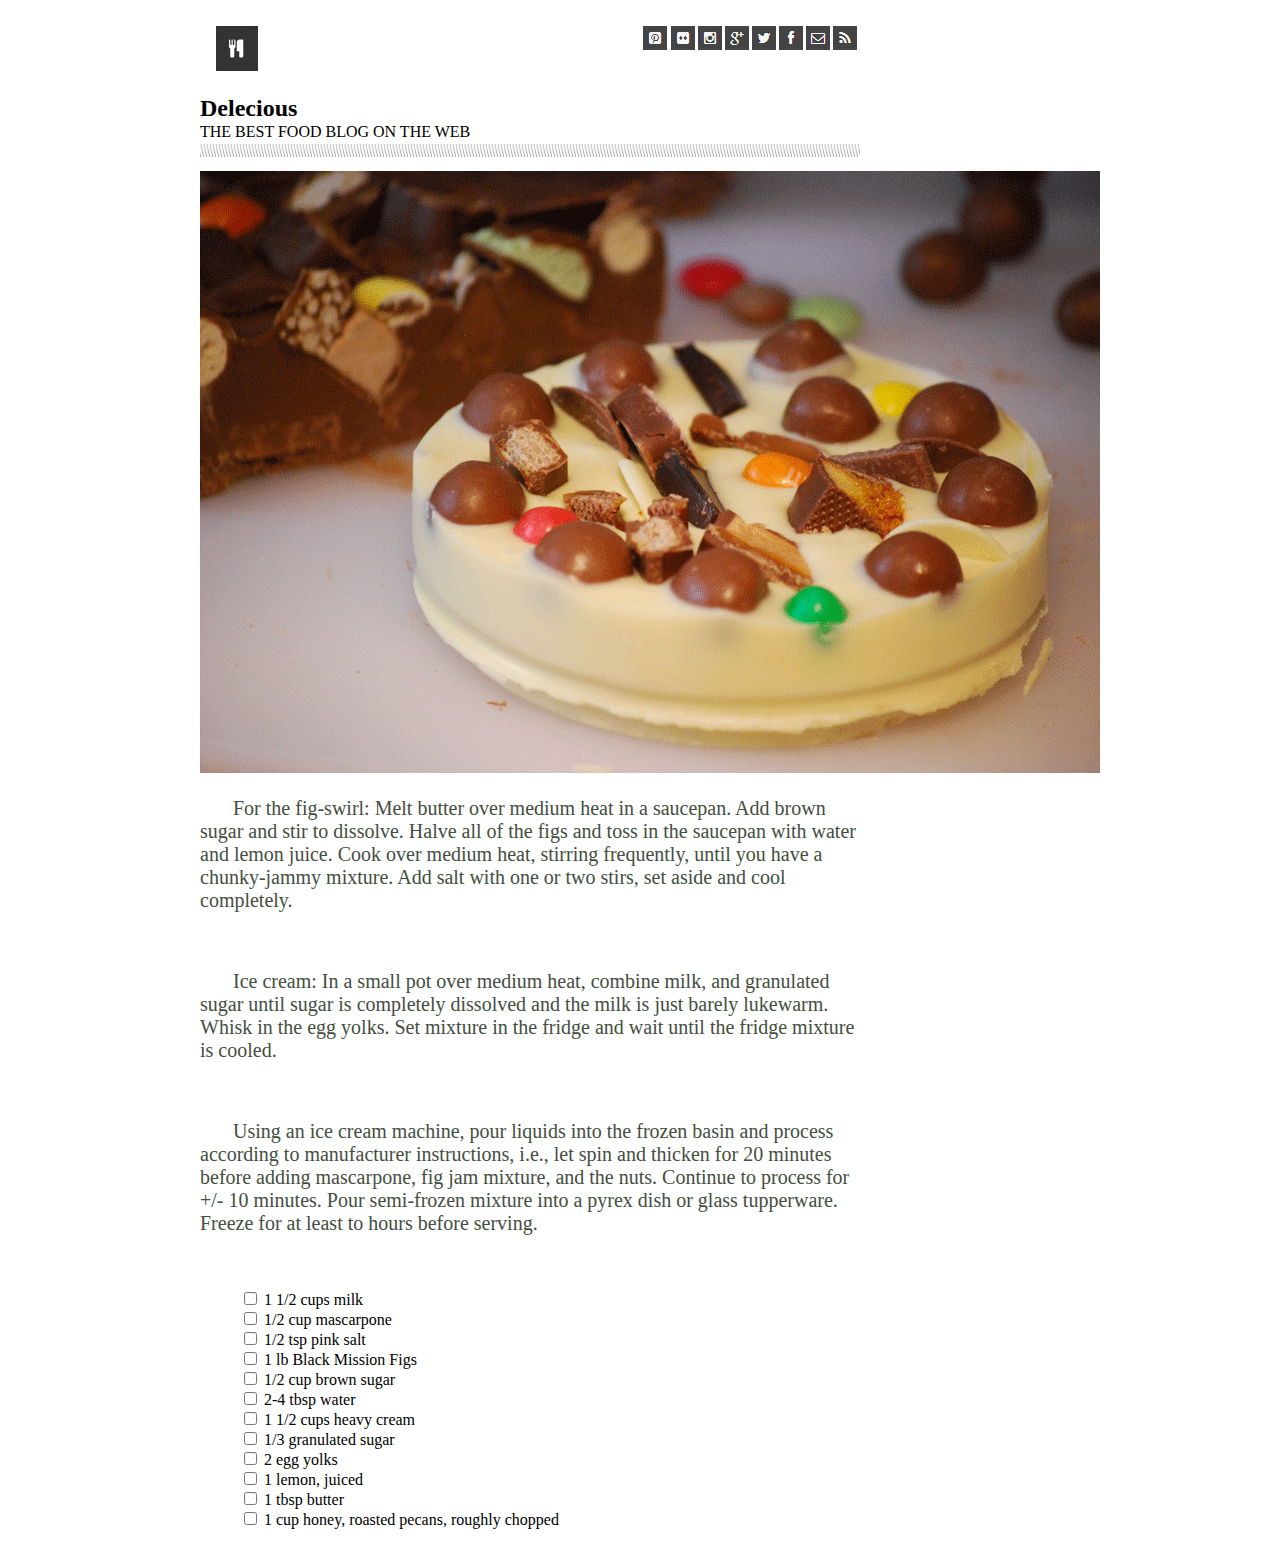
==== choco_edit.html @ 81b06801 "Worked with CSS to fix minor issues. Added new HTML file for testing." ====
<!DOCTYPE html>
<html lang="en">
    <head>
        <meta charset="UTF-8">
        <meta name = "viewport" content="width-divice-width, initial-scale = 1.0">

        <title>Chocolate Pizza</title>
		<link rel="stylesheet" href="css/reset.css">
        <link rel="stylesheet" href="./styles/style.css">
    </head>


    <body>
		<header>

		
		<span id="images">
		<ul>
			<li class="link-images"><img src="./images/rss-icon.png" alt="RSS" class="social">
			<li class="link-images"><img src="./images/mail-icon.png" alt="Mail" class="social">
		</ul>
		<ul class="social">
			<li class="link-images"><img src="./images/fb-icon.png" alt="Facebook"class="social">
			<li class="link-images"><img src="./images/twit-icon.png" alt="Twitter" class="social">
			<li class="link-images"><img src="./images/gp-icon.png" alt="Google+" class="social">
			<li class="link-images"><img src="./images/insta-icon.png" alt="Instagram" class="social">
			<li class="link-images"><img src="./images/flic-icon.png" alt="Flickr" class="social">
			<li class="link-images"><img src="./images/pint-icon.png" alt="Pintrest" class="social">
		</ul>
		</span>
		
		<div id="Delicious"><img src="./images/logo.png" alt="Delecious logo."><h2>Delecious</h2>
		<p>THE BEST FOOD BLOG ON THE WEB</p></div>

		
		</header>
	

	
		<main>
				<div id="border"></div>
			<img src="./images/choco-pizza.png" alt="Chocolate pizza preview.">
			<br>
			<p class="instructions">For the fig-swirl: Melt butter over medium heat in a saucepan. Add brown sugar and stir to dissolve. Halve all of the figs and toss in the saucepan with water and lemon juice. Cook over medium heat, stirring frequently, until you have a chunky-jammy mixture. Add salt with one or two stirs, set aside and cool completely.</p>
			<br>
			<p class="instructions">Ice cream: In a small pot over medium heat, combine milk, and granulated sugar until sugar is completely dissolved and the milk is just barely lukewarm. Whisk in the egg yolks. Set mixture in the fridge and wait until the fridge mixture is cooled.</p>
			<br>
			<p class="instructions">Using an ice cream machine, pour liquids into the frozen basin and process according to manufacturer instructions, i.e., let spin and thicken for 20 minutes before adding mascarpone, fig jam mixture, and the nuts. Continue to process for +/- 10 minutes. Pour semi-frozen mixture into a pyrex dish or glass tupperware. Freeze for at least to hours before serving.</p>
			<br>
			
			
			<ul id="list">
			    <li><input type="checkbox"> 1 1/2 cups milk</li>
                <li><input type="checkbox"> 1/2 cup mascarpone</li>
                <li><input type="checkbox"> 1/2 tsp pink salt</li>
                <li><input type="checkbox"> 1 lb Black Mission Figs</li>
                <li><input type="checkbox"> 1/2 cup brown sugar</li>
                <li><input type="checkbox"> 2-4 tbsp water</li>
                <li><input type="checkbox"> 1 1/2 cups heavy cream</li>
                <li><input type="checkbox"> 1/3 granulated sugar</li>
                <li><input type="checkbox"> 2 egg yolks</li>
                <li><input type="checkbox"> 1 lemon, juiced</li>
                <li><input type="checkbox"> 1 tbsp butter</li>
                <li><input type="checkbox"> 1 cup honey, roasted pecans, roughly chopped</li>
			</ul>
		</main>
		
    </body>
	
    </body>
</html>
---- styles/style.css ----
body{
    margin-top: 10px;
    margin-left: 200px;
    margin-right: 420px;
    margin-bottom: 10px;
}

.instructions{
    text-indent: 5%;
    font-family: "comic sans";
    font-size: 125%;
    color: #444e41;
}

.link-images{
	display: inline;
	float: right;
}

.social{
		padding-right: 3px;
}

footer {
    font-family: "comic sans";
    font-size: 125%;
    color: #444e41;
}

header{
	display: inline-block;
	
	background-image: url('../images/hr-img.png');
    background-repeat: repeat-x;
    background-size: 3px 13px;
	background-position: bottom;
	
	width: 100%;
}

h2{
	margin-bottom: -15px;
}

#border{
    height: 13px;
    width: auto;

	clear:left;


}

#Delicious{
	display: inline;
}

#list{
	background-image: url('./images/list-bg.png');
	font-family: "comic sans ms";
}

#images{
	padding-right: 16px;
}


ul{
		list-style-type: none;
}
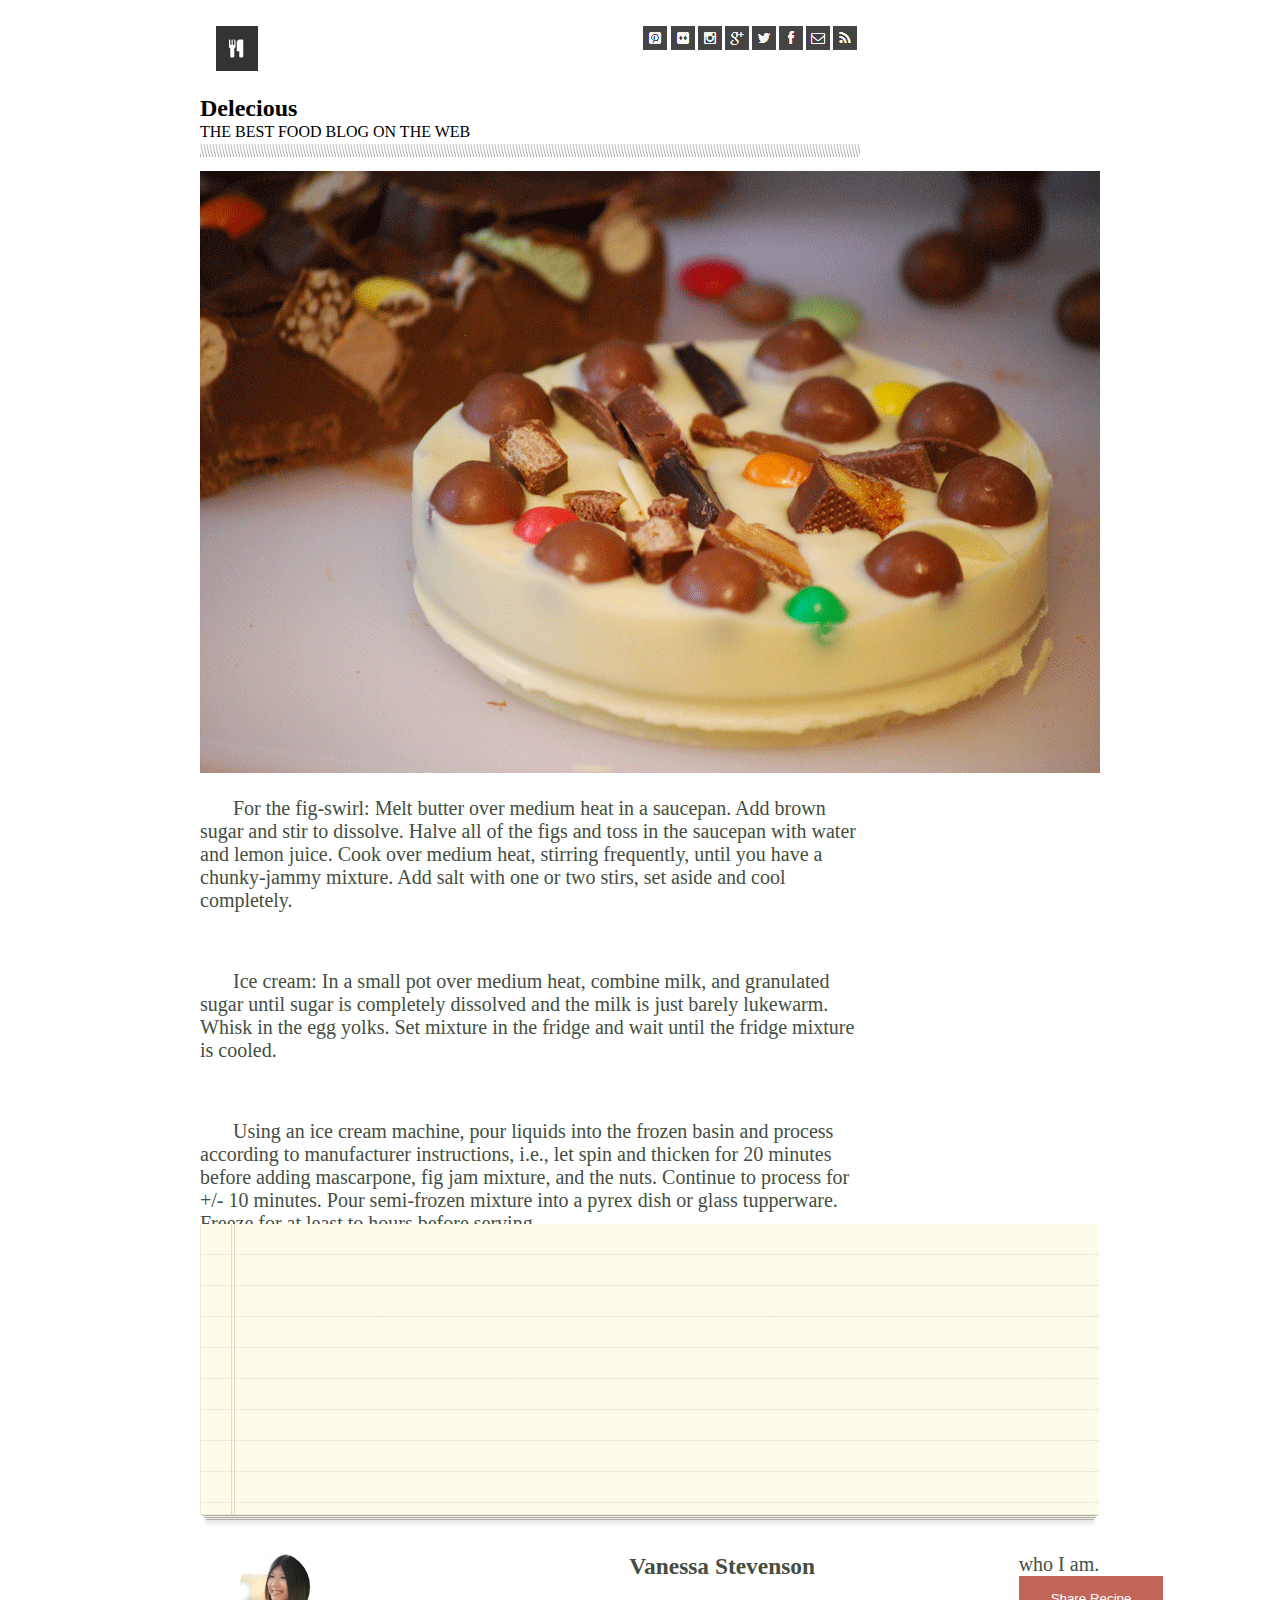
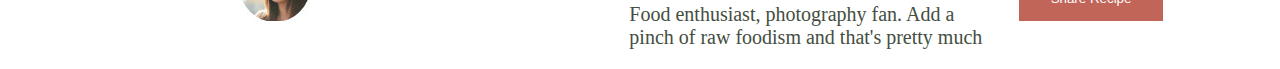
==== commit 1cee1037: "Added final touches to example file and tweaking final details. Will copy to main file ASAP. (02/05/" ====
--- a/choco_edit.html
+++ b/choco_edit.html
@@ -63,7 +63,19 @@
                 <li><input type="checkbox"> 1 tbsp butter</li>
                 <li><input type="checkbox"> 1 cup honey, roasted pecans, roughly chopped</li>
 			</ul>
+			
+			<img src="./images/list-bg.png" alt="Notecard" id="ListBG">
 		</main>
+		
+		
+		<footer>
+				
+			<ul id="profile">
+			<li><img src="images/van-pic.png" alt="Vanessa Stevenson Profile"></li>
+				<li><h3>Vanessa Stevenson</h3><p>Food enthusiast, photography fan. Add a pinch of raw foodism and that's pretty much who I am.</p></li>
+				<li><button>Share Recipe</button></li>
+			</ul>
+	</footer>
 		
     </body>
 	
--- a/styles/style.css
+++ b/styles/style.css
@@ -51,20 +51,44 @@
 
 }
 
+#ListBG{
+	margin-top: -250px;	
+}
+
 #Delicious{
 	display: inline;
 }
 
 #list{
-	background-image: url('./images/list-bg.png');
 	font-family: "comic sans ms";
+	columns: 2;
+	
+	margin-left: 15px;
+	margin-right: 15px;
+	
+	font-size: 125%;
+	color: #735e3f;
 }
 
 #images{
 	padding-right: 16px;
 }
 
+#profile{
+	columns: 3;
+	margin-right: -80%;
+}
+
 
 ul{
-		list-style-type: none;
+	list-style-type: none;
+}
+
+
+button{
+	background-color: #c26559;
+	text-align: center;
+	color: white;
+	padding: 15px 32px;
+	border: #c26559;
 }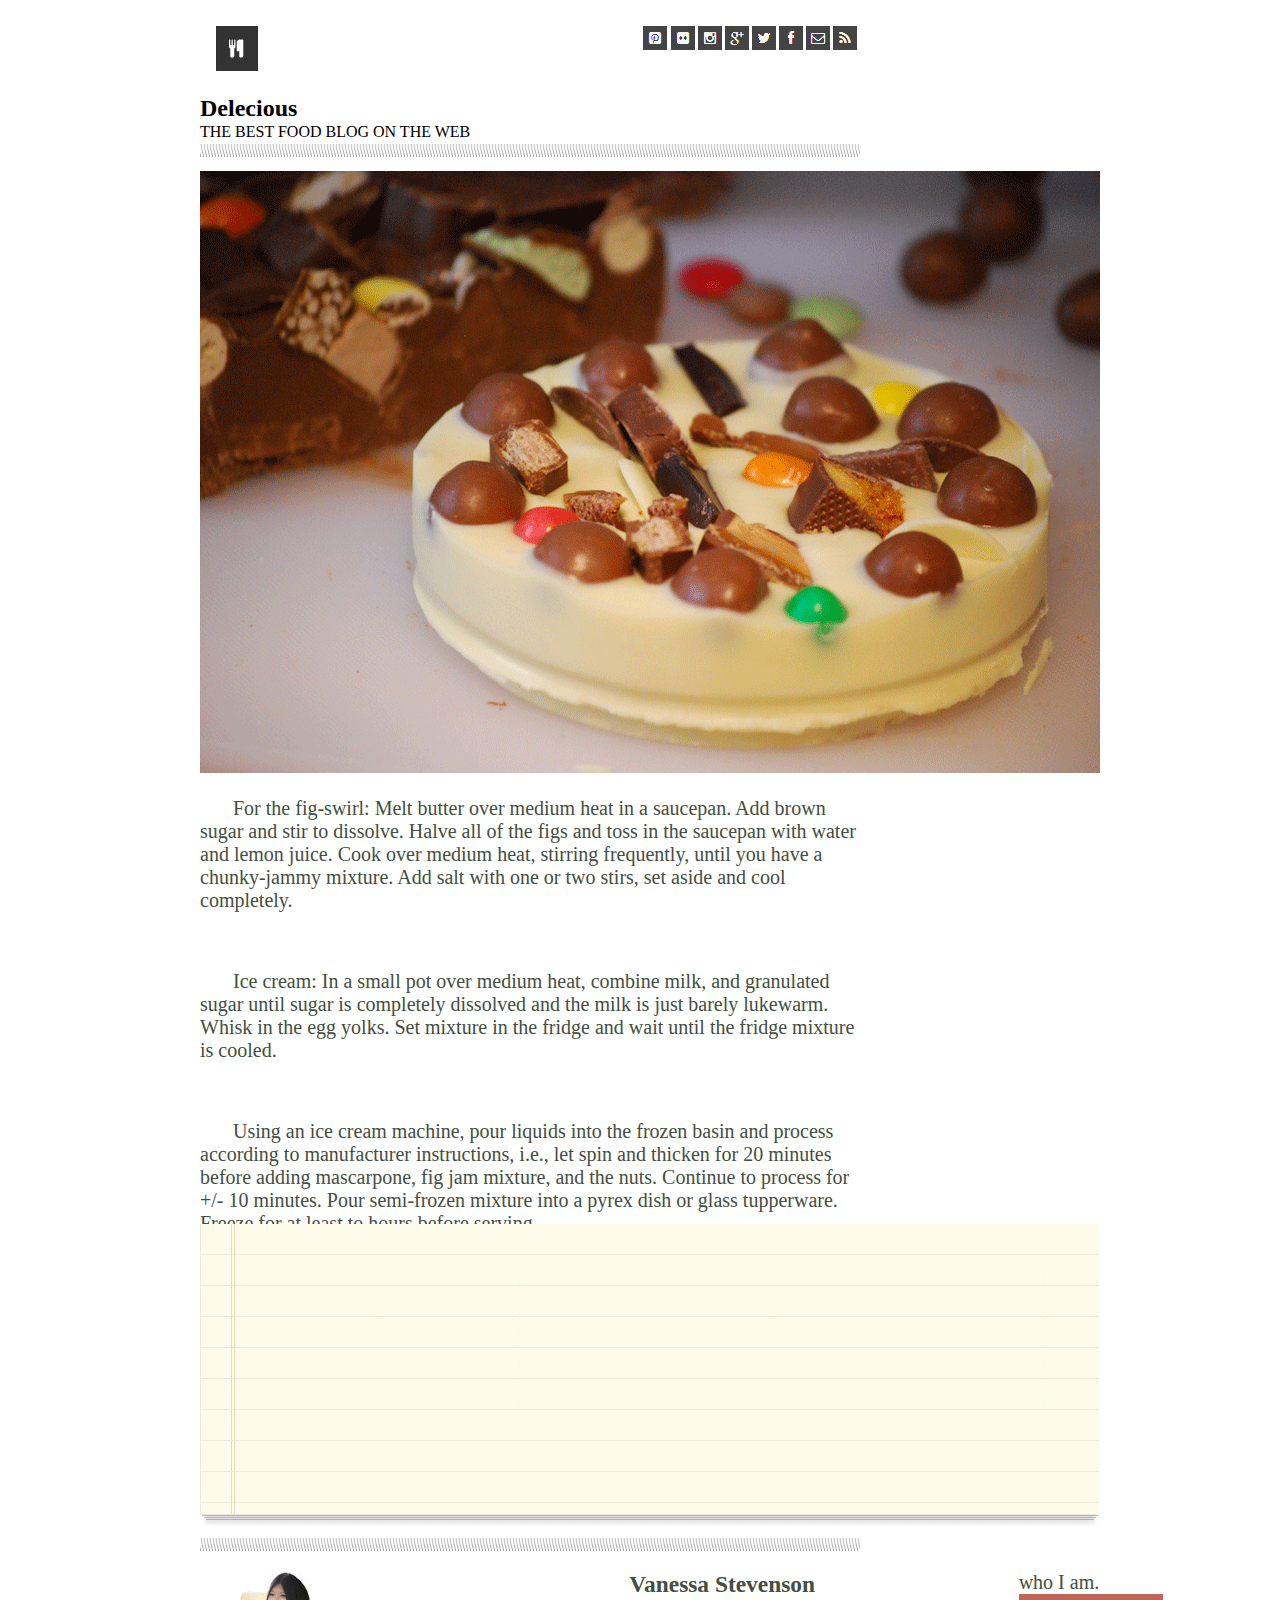
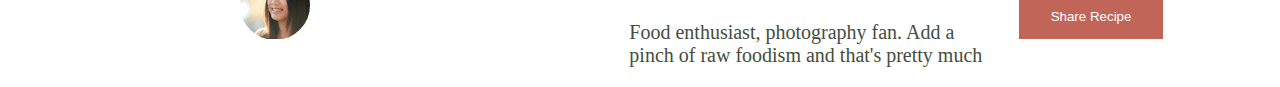
==== commit cde85306: "Added finishing touches to CSS and HTML (02/05/2020)." ====
--- a/choco_edit.html
+++ b/choco_edit.html
@@ -50,21 +50,23 @@
 			
 			
 			<ul id="list">
-			    <li><input type="checkbox"> 1 1/2 cups milk</li>
-                <li><input type="checkbox"> 1/2 cup mascarpone</li>
-                <li><input type="checkbox"> 1/2 tsp pink salt</li>
-                <li><input type="checkbox"> 1 lb Black Mission Figs</li>
-                <li><input type="checkbox"> 1/2 cup brown sugar</li>
-                <li><input type="checkbox"> 2-4 tbsp water</li>
-                <li><input type="checkbox"> 1 1/2 cups heavy cream</li>
-                <li><input type="checkbox"> 1/3 granulated sugar</li>
-                <li><input type="checkbox"> 2 egg yolks</li>
-                <li><input type="checkbox"> 1 lemon, juiced</li>
-                <li><input type="checkbox"> 1 tbsp butter</li>
-                <li><input type="checkbox"> 1 cup honey, roasted pecans, roughly chopped</li>
+			    <li><input type="checkbox" class="strikethrough"> 1 1/2 cups milk</li>
+                <li><input type="checkbox" class="strikethrough"> 1/2 cup mascarpone</li>
+                <li><input type="checkbox" class="strikethrough"> 1/2 tsp pink salt</li>
+                <li><input type="checkbox" class="strikethrough"> 1 lb Black Mission Figs</li>
+                <li><input type="checkbox" class="strikethrough"> 1/2 cup brown sugar</li>
+                <li><input type="checkbox" class="strikethrough"> 2-4 tbsp water</li>
+                <li><input type="checkbox" class="strikethrough"> 1 1/2 cups heavy cream</li>
+                <li><input type="checkbox" class="strikethrough"> 1/3 granulated sugar</li>
+                <li><input type="checkbox" class="strikethrough"> 2 egg yolks</li>
+                <li><input type="checkbox" class="strikethrough"> 1 lemon, juiced</li>
+                <li><input type="checkbox" class="strikethrough"> 1 tbsp butter</li>
+                <li><input type="checkbox" class="strikethrough"> 1 cup honey, roasted pecans, roughly chopped</li>
 			</ul>
 			
 			<img src="./images/list-bg.png" alt="Notecard" id="ListBG">
+			<br>
+			<br>
 		</main>
 		
 		
--- a/styles/style.css
+++ b/styles/style.css
@@ -21,7 +21,15 @@
 		padding-right: 3px;
 }
 
+main{
+	background-image: url('../images/hr-img.png');
+    background-repeat: repeat-x;
+    background-size: 3px 13px;
+	background-position: bottom;
+}
+
 footer {
+	
     font-family: "comic sans";
     font-size: 125%;
     color: #444e41;
@@ -79,11 +87,18 @@
 	margin-right: -80%;
 }
 
-
+#Date{
+	font-family: "spectral";
+	font-stretch: 60%;
+}
 ul{
 	list-style-type: none;
 }
 
+h1{
+	margin-top: 45px;
+	margin-bottom: -15px;
+}
 
 button{
 	background-color: #c26559;
